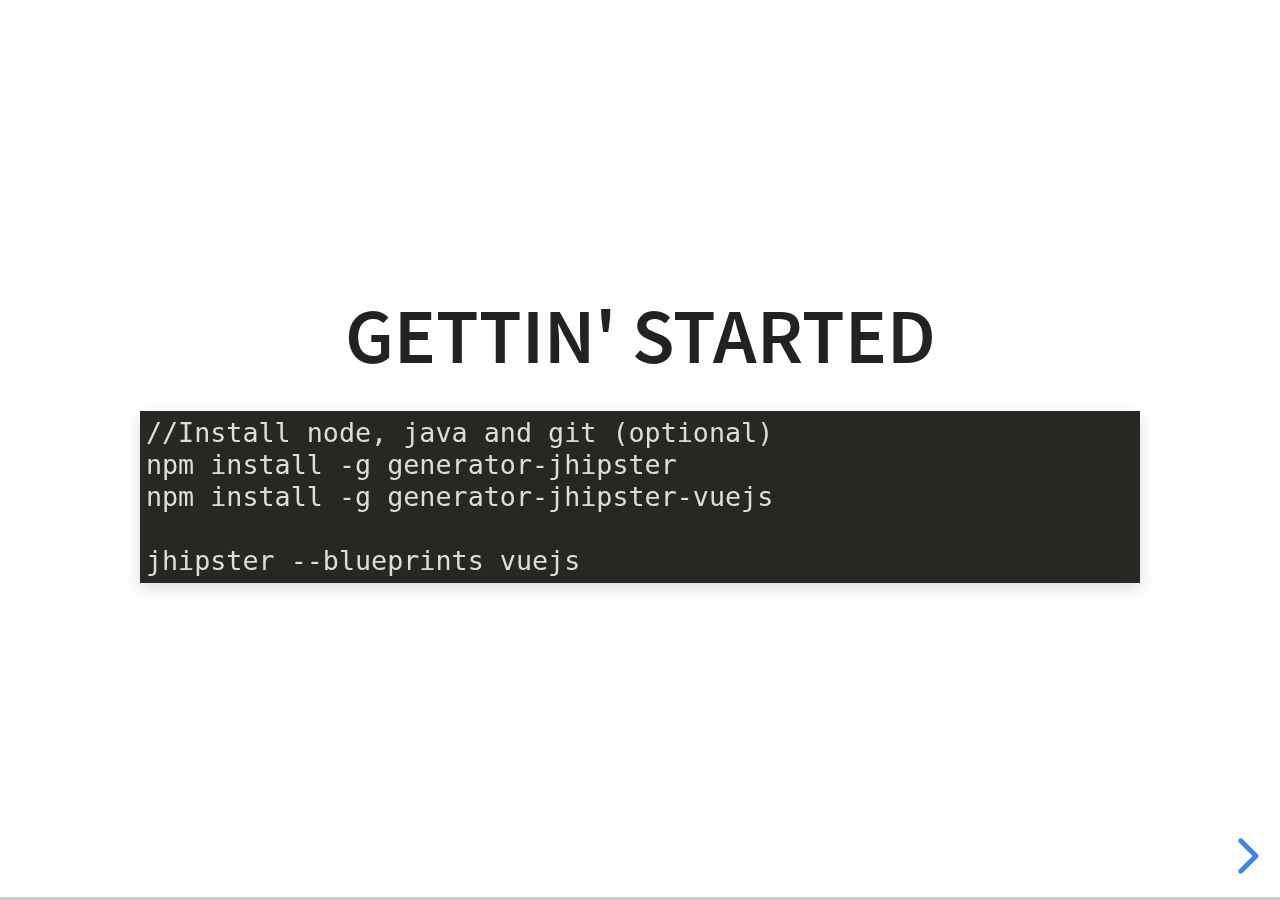
==== docs/demo.html @ 80eaae36 ":sparkles: depoy to gh pages" ====
<!DOCTYPE html><html lang="en"><head><meta charset="utf-8"><meta name="viewport" content="width=device-width, initial-scale=1.0, maximum-scale=1.0, user-scalable=no, minimal-ui"><title>Gettin' Started</title><link rel="stylesheet" href="reveal.js/css/reset.css"><link rel="stylesheet" href="reveal.js/css/reveal.css"><link rel="stylesheet" href="reveal.js/css/theme/white.css" id="theme"><!--This CSS is generated by the Asciidoctor reveal.js converter to further integrate AsciiDoc's existing semantic with reveal.js--><style type="text/css">.reveal div.right{float:right}

/* listing block */
.reveal .listingblock.stretch>.content{height: 100%}
.reveal .listingblock.stretch>.content>pre{height: 100%}
.reveal .listingblock.stretch>.content>pre>code{height:100%;max-height:100%}

/* tables */
table{border-collapse:collapse;border-spacing:0}
table{margin-bottom:1.25em;border:solid 1px #dedede}
table thead tr th,table thead tr td,table tfoot tr th,table tfoot tr td{padding:.5em .625em .625em;font-size:inherit;text-align:left}
table tr th,table tr td{padding:.5625em .625em;font-size:inherit}
table thead tr th,table tfoot tr th,table tbody tr td,table tr td,table tfoot tr td{display:table-cell;line-height:1.6}
td.tableblock>.content{margin-bottom:1.25em}
td.tableblock>.content>:last-child{margin-bottom:-1.25em}
table.tableblock,th.tableblock,td.tableblock{border:0 solid #dedede}
table.grid-all>thead>tr>.tableblock,table.grid-all>tbody>tr>.tableblock{border-width:0 1px 1px 0}
table.grid-all>tfoot>tr>.tableblock{border-width:1px 1px 0 0}
table.grid-cols>*>tr>.tableblock{border-width:0 1px 0 0}
table.grid-rows>thead>tr>.tableblock,table.grid-rows>tbody>tr>.tableblock{border-width:0 0 1px}
table.grid-rows>tfoot>tr>.tableblock{border-width:1px 0 0}
table.grid-all>*>tr>.tableblock:last-child,table.grid-cols>*>tr>.tableblock:last-child{border-right-width:0}
table.grid-all>tbody>tr:last-child>.tableblock,table.grid-all>thead:last-child>tr>.tableblock,table.grid-rows>tbody>tr:last-child>.tableblock,table.grid-rows>thead:last-child>tr>.tableblock{border-bottom-width:0}
table.frame-all{border-width:1px}
table.frame-sides{border-width:0 1px}
table.frame-topbot,table.frame-ends{border-width:1px 0}
.reveal table th.halign-left,.reveal table td.halign-left{text-align:left}
.reveal table th.halign-right,.reveal table td.halign-right{text-align:right}
.reveal table th.halign-center,.reveal table td.halign-center{text-align:center}
.reveal table th.valign-top,.reveal table td.valign-top{vertical-align:top}
.reveal table th.valign-bottom,.reveal table td.valign-bottom{vertical-align:bottom}
.reveal table th.valign-middle,.reveal table td.valign-middle{vertical-align:middle}
table thead th,table tfoot th{font-weight:bold}
tbody tr th{display:table-cell;line-height:1.6}
tbody tr th,tbody tr th p,tfoot tr th,tfoot tr th p{font-weight:bold}
thead{display:table-header-group}

.reveal table.grid-none th,.reveal table.grid-none td{border-bottom:0!important}

/* kbd macro */
kbd{font-family:"Droid Sans Mono","DejaVu Sans Mono",monospace;display:inline-block;color:rgba(0,0,0,.8);font-size:.65em;line-height:1.45;background:#f7f7f7;border:1px solid #ccc;-webkit-border-radius:3px;border-radius:3px;-webkit-box-shadow:0 1px 0 rgba(0,0,0,.2),0 0 0 .1em white inset;box-shadow:0 1px 0 rgba(0,0,0,.2),0 0 0 .1em #fff inset;margin:0 .15em;padding:.2em .5em;vertical-align:middle;position:relative;top:-.1em;white-space:nowrap}
.keyseq kbd:first-child{margin-left:0}
.keyseq kbd:last-child{margin-right:0}

/* callouts */
.conum[data-value] {display:inline-block;color:#fff!important;background:rgba(0,0,0,.8);-webkit-border-radius:50%;border-radius:50%;text-align:center;font-size:.75em;width:1.67em;height:1.67em;line-height:1.67em;font-family:"Open Sans","DejaVu Sans",sans-serif;font-style:normal;font-weight:bold}
.conum[data-value] *{color:#fff!important}
.conum[data-value]+b{display:none}
.conum[data-value]:after{content:attr(data-value)}
pre .conum[data-value]{position:relative;top:-.125em}
b.conum *{color:inherit!important}
.conum:not([data-value]):empty{display:none}
/* Callout list */
.hdlist>table,.colist>table{border:0;background:none}
.hdlist>table>tbody>tr,.colist>table>tbody>tr{background:none}
td.hdlist1,td.hdlist2{vertical-align:top;padding:0 .625em}
td.hdlist1{font-weight:bold;padding-bottom:1.25em}
/* Disabled from Asciidoctor CSS because it caused callout list to go under the
 * source listing when .stretch is applied (see #335)
 * .literalblock+.colist,.listingblock+.colist{margin-top:-.5em} */
.colist td:not([class]):first-child{padding:.4em .75em 0;line-height:1;vertical-align:top}
.colist td:not([class]):first-child img{max-width:none}
.colist td:not([class]):last-child{padding:.25em 0}

/* Override Asciidoctor CSS that causes issues with reveal.js features */
.reveal .hljs table{border: 0}
/* Callout list rows would have a bottom border with some reveal.js themes (see #335) */
.reveal .colist>table th, .reveal .colist>table td {border-bottom:0}
/* Fixes line height with Highlight.js source listing when linenums enabled (see #331) */
.reveal .hljs table thead tr th, .reveal .hljs table tfoot tr th, .reveal .hljs table tbody tr td, .reveal .hljs table tr td, .reveal .hljs table tfoot tr td{line-height:inherit}

/* Columns layout */
.columns .slide-content {
  display: flex;
}

.columns.wrap .slide-content {
  flex-wrap: wrap;
}

.columns.is-vcentered .slide-content {
  align-items: center;
}

.columns .slide-content > .column {
  display: block;
  flex-basis: 0;
  flex-grow: 1;
  flex-shrink: 1;
  padding: .75rem;
}

.columns .slide-content > .column.is-full {
  flex: none;
  width: 100%;
}

.columns .slide-content > .column.is-four-fifths {
  flex: none;
  width: 80%;
}

.columns .slide-content > .column.is-three-quarters {
  flex: none;
  width: 75%;
}

.columns .slide-content > .column.is-two-thirds {
  flex: none;
  width: 66.6666%;
}

.columns .slide-content > .column.is-three-fifths {
  flex: none;
  width: 60%;
}

.columns .slide-content > .column.is-half {
  flex: none;
  width: 50%;
}

.columns .slide-content > .column.is-two-fifths {
  flex: none;
  width: 40%;
}

.columns .slide-content > .column.is-one-third {
  flex: none;
  width: 33.3333%;
}

.columns .slide-content > .column.is-one-quarter {
  flex: none;
  width: 25%;
}

.columns .slide-content > .column.is-one-fifth {
  flex: none;
  width: 20%;
}
</style><!--Printing and PDF exports--><script>var link = document.createElement( 'link' );
link.rel = 'stylesheet';
link.type = 'text/css';
link.href = window.location.search.match( /print-pdf/gi ) ? "reveal.js/css/print/pdf.css" : "reveal.js/css/print/paper.css";
document.getElementsByTagName( 'head' )[0].appendChild( link );</script></head><body><div class="reveal"><div class="slides"><section id="_gettin_started"><h2>Gettin' Started</h2><div class="slide-content"><div class="listingblock"><div class="content"><pre class="highlightjs highlight"><code class="language-none hljs" data-noescape="true">//Install node, java and git (optional)
npm install -g generator-jhipster
npm install -g generator-jhipster-vuejs

jhipster --blueprints vuejs</code></pre></div></div>
<aside class="notes"><div class="paragraph"><p>we recommend adoptopenjdk 11 and node lts version
Latest version 6.8.0 (Gradle 6, Azure Spring Cloud, Neo4j)</p></div></aside></div></section>
<section id="_demo"><h2>Demo</h2><div class="slide-content"><div class="ulist"><ul><li><p>Generate a basic library application</p></li><li><p>Short Walkthrough</p></li><li><p>Generate CRUD capabilities</p></li><li><p>Small changes to the code</p></li><li><p>Build with Gitlab CI, deploy to Heroku</p></li></ul></div>
<div class="paragraph"><p><a href="https://www.youtube.com/watch?v=uQqlO3IGpTU">Learn JHipster in ~15 minutes with Matt Raible</a></p></div></div></section>
<section id="_jdl"><div class="slide-content"><div class="imageblock stretch" style=""><img src="jhipster-jdl.png" alt="jhipster jdl" height="100%"></div></div></section></div></div><script src="reveal.js/js/reveal.js"></script><script>Array.prototype.slice.call(document.querySelectorAll('.slides section')).forEach(function(slide) {
  if (slide.getAttribute('data-background-color')) return;
  // user needs to explicitly say he wants CSS color to override otherwise we might break custom css or theme (#226)
  if (!(slide.classList.contains('canvas') || slide.classList.contains('background'))) return;
  var bgColor = getComputedStyle(slide).backgroundColor;
  if (bgColor !== 'rgba(0, 0, 0, 0)' && bgColor !== 'transparent') {
    slide.setAttribute('data-background-color', bgColor);
    slide.style.backgroundColor = 'transparent';
  }
});

// More info about config & dependencies:
// - https://github.com/hakimel/reveal.js#configuration
// - https://github.com/hakimel/reveal.js#dependencies
Reveal.initialize({
  // Display presentation control arrows
  controls: true,
  // Help the user learn the controls by providing hints, for example by
  // bouncing the down arrow when they first encounter a vertical slide
  controlsTutorial: true,
  // Determines where controls appear, "edges" or "bottom-right"
  controlsLayout: 'bottom-right',
  // Visibility rule for backwards navigation arrows; "faded", "hidden"
  // or "visible"
  controlsBackArrows: 'faded',
  // Display a presentation progress bar
  progress: true,
  // Display the page number of the current slide
  slideNumber: false,
  // Control which views the slide number displays on
  showSlideNumber: 'all',
  // Add the current slide number to the URL hash so that reloading the
  // page/copying the URL will return you to the same slide
  hash: false,
  // Push each slide change to the browser history. Implies `hash: true`
  history: false,
  // Enable keyboard shortcuts for navigation
  keyboard: true,
  // Enable the slide overview mode
  overview: true,
  // Vertical centering of slides
  center: true,
  // Enables touch navigation on devices with touch input
  touch: true,
  // Loop the presentation
  loop: false,
  // Change the presentation direction to be RTL
  rtl: false,
  // See https://github.com/hakimel/reveal.js/#navigation-mode
  navigationMode: 'default',
  // Randomizes the order of slides each time the presentation loads
  shuffle: false,
  // Turns fragments on and off globally
  fragments: true,
  // Flags whether to include the current fragment in the URL,
  // so that reloading brings you to the same fragment position
  fragmentInURL: false,
  // Flags if the presentation is running in an embedded mode,
  // i.e. contained within a limited portion of the screen
  embedded: false,
  // Flags if we should show a help overlay when the questionmark
  // key is pressed
  help: true,
  // Flags if speaker notes should be visible to all viewers
  showNotes: false,
  // Global override for autolaying embedded media (video/audio/iframe)
  // - null: Media will only autoplay if data-autoplay is present
  // - true: All media will autoplay, regardless of individual setting
  // - false: No media will autoplay, regardless of individual setting
  autoPlayMedia: null,
  // Global override for preloading lazy-loaded iframes
  // - null: Iframes with data-src AND data-preload will be loaded when within
  //   the viewDistance, iframes with only data-src will be loaded when visible
  // - true: All iframes with data-src will be loaded when within the viewDistance
  // - false: All iframes with data-src will be loaded only when visible
  preloadIframes: null,
  // Number of milliseconds between automatically proceeding to the
  // next slide, disabled when set to 0, this value can be overwritten
  // by using a data-autoslide attribute on your slides
  autoSlide: 0,
  // Stop auto-sliding after user input
  autoSlideStoppable: true,
  // Use this method for navigation when auto-sliding
  autoSlideMethod: Reveal.navigateNext,
  // Specify the average time in seconds that you think you will spend
  // presenting each slide. This is used to show a pacing timer in the
  // speaker view
  defaultTiming: 120,
  // Specify the total time in seconds that is available to
  // present.  If this is set to a nonzero value, the pacing
  // timer will work out the time available for each slide,
  // instead of using the defaultTiming value
  totalTime: 0,
  // Specify the minimum amount of time you want to allot to
  // each slide, if using the totalTime calculation method.  If
  // the automated time allocation causes slide pacing to fall
  // below this threshold, then you will see an alert in the
  // speaker notes window
  minimumTimePerSlide: 0,
  // Enable slide navigation via mouse wheel
  mouseWheel: false,
  // Hide cursor if inactive
  hideInactiveCursor: true,
  // Time before the cursor is hidden (in ms)
  hideCursorTime: 5000,
  // Hides the address bar on mobile devices
  hideAddressBar: true,
  // Opens links in an iframe preview overlay
  // Add `data-preview-link` and `data-preview-link="false"` to customise each link
  // individually
  previewLinks: false,
  // Transition style (e.g., none, fade, slide, convex, concave, zoom)
  transition: 'slide',
  // Transition speed (e.g., default, fast, slow)
  transitionSpeed: 'default',
  // Transition style for full page slide backgrounds (e.g., none, fade, slide, convex, concave, zoom)
  backgroundTransition: 'fade',
  // Number of slides away from the current that are visible
  viewDistance: 3,
  // Number of slides away from the current that are visible on mobile
  // devices. It is advisable to set this to a lower number than
  // viewDistance in order to save resources.
  mobileViewDistance: 3,
  // Parallax background image (e.g., "'https://s3.amazonaws.com/hakim-static/reveal-js/reveal-parallax-1.jpg'")
  parallaxBackgroundImage: '',
  // Parallax background size in CSS syntax (e.g., "2100px 900px")
  parallaxBackgroundSize: '',
  // Number of pixels to move the parallax background per slide
  // - Calculated automatically unless specified
  // - Set to 0 to disable movement along an axis
  parallaxBackgroundHorizontal: null,
  parallaxBackgroundVertical: null,
  // The display mode that will be used to show slides
  display: 'block',

  // The "normal" size of the presentation, aspect ratio will be preserved
  // when the presentation is scaled to fit different resolutions. Can be
  // specified using percentage units.
  width: 960,
  height: 700,

  // Factor of the display size that should remain empty around the content
  margin: 0.1,

  // Bounds for smallest/largest possible scale to apply to content
  minScale: 0.2,
  maxScale: 1.5,

  // PDF Export Options
  // Put each fragment on a separate page
  pdfSeparateFragments: true,
  // For slides that do not fit on a page, max number of pages
  pdfMaxPagesPerSlide: 1,

  // Optional libraries used to extend on reveal.js
  dependencies: [
      { src: 'reveal.js/plugin/zoom-js/zoom.js', async: true },
      { src: 'reveal.js/plugin/notes/notes.js', async: true }
  ],

  

});</script><script>var dom = {};
dom.slides = document.querySelector('.reveal .slides');

function getRemainingHeight(element, slideElement, height) {
  height = height || 0;
  if (element) {
    var newHeight, oldHeight = element.style.height;
    // Change the .stretch element height to 0 in order find the height of all
    // the other elements
    element.style.height = '0px';
    // In Overview mode, the parent (.slide) height is set of 700px.
    // Restore it temporarily to its natural height.
    slideElement.style.height = 'auto';
    newHeight = height - slideElement.offsetHeight;
    // Restore the old height, just in case
    element.style.height = oldHeight + 'px';
    // Clear the parent (.slide) height. .removeProperty works in IE9+
    slideElement.style.removeProperty('height');
    return newHeight;
  }
  return height;
}

function layoutSlideContents(width, height) {
  // Handle sizing of elements with the 'stretch' class
  toArray(dom.slides.querySelectorAll('section .stretch')).forEach(function (element) {
    // Determine how much vertical space we can use
    var limit = 5; // hard limit
    var parent = element.parentNode;
    while (parent.nodeName !== 'SECTION' && limit > 0) {
      parent = parent.parentNode;
      limit--;
    }
    if (limit === 0) {
      // unable to find parent, aborting!
      return;
    }
    var remainingHeight = getRemainingHeight(element, parent, height);
    // Consider the aspect ratio of media elements
    if (/(img|video)/gi.test(element.nodeName)) {
      var nw = element.naturalWidth || element.videoWidth, nh = element.naturalHeight || element.videoHeight;
      var es = Math.min(width / nw, remainingHeight / nh);
      element.style.width = (nw * es) + 'px';
      element.style.height = (nh * es) + 'px';
    } else {
      element.style.width = width + 'px';
      element.style.height = remainingHeight + 'px';
    }
  });
}

function toArray(o) {
  return Array.prototype.slice.call(o);
}

Reveal.addEventListener('slidechanged', function () {
  layoutSlideContents(960, 700)
});
Reveal.addEventListener('ready', function () {
  layoutSlideContents(960, 700)
});
Reveal.addEventListener('resize', function () {
  layoutSlideContents(960, 700)
});</script><link rel="stylesheet" href="reveal.js/lib/css/monokai.css"/>
<script src="https://cdnjs.cloudflare.com/ajax/libs/highlight.js/9.18.1/highlight.min.js"></script>

<script>

/* highlightjs-line-numbers.js 2.6.0 | (C) 2018 Yauheni Pakala | MIT License | github.com/wcoder/highlightjs-line-numbers.js */
/* Edited by Hakim for reveal.js; removed async timeout */
!function(n,e){"use strict";function t(){var n=e.createElement("style");n.type="text/css",n.innerHTML=g(".{0}{border-collapse:collapse}.{0} td{padding:0}.{1}:before{content:attr({2})}",[v,L,b]),e.getElementsByTagName("head")[0].appendChild(n)}function r(t){"interactive"===e.readyState||"complete"===e.readyState?i(t):n.addEventListener("DOMContentLoaded",function(){i(t)})}function i(t){try{var r=e.querySelectorAll("code.hljs,code.nohighlight");for(var i in r)r.hasOwnProperty(i)&&l(r[i],t)}catch(o){n.console.error("LineNumbers error: ",o)}}function l(n,e){"object"==typeof n&&f(function(){n.innerHTML=s(n,e)})}function o(n,e){if("string"==typeof n){var t=document.createElement("code");return t.innerHTML=n,s(t,e)}}function s(n,e){e=e||{singleLine:!1};var t=e.singleLine?0:1;return c(n),a(n.innerHTML,t)}function a(n,e){var t=u(n);if(""===t[t.length-1].trim()&&t.pop(),t.length>e){for(var r="",i=0,l=t.length;i<l;i++)r+=g('<tr><td class="{0}"><div class="{1} {2}" {3}="{5}"></div></td><td class="{4}"><div class="{1}">{6}</div></td></tr>',[j,m,L,b,p,i+1,t[i].length>0?t[i]:" "]);return g('<table class="{0}">{1}</table>',[v,r])}return n}function c(n){var e=n.childNodes;for(var t in e)if(e.hasOwnProperty(t)){var r=e[t];h(r.textContent)>0&&(r.childNodes.length>0?c(r):d(r.parentNode))}}function d(n){var e=n.className;if(/hljs-/.test(e)){for(var t=u(n.innerHTML),r=0,i="";r<t.length;r++){var l=t[r].length>0?t[r]:" ";i+=g('<span class="{0}">{1}</span>\n',[e,l])}n.innerHTML=i.trim()}}function u(n){return 0===n.length?[]:n.split(y)}function h(n){return(n.trim().match(y)||[]).length}function f(e){e()}function g(n,e){return n.replace(/{(\d+)}/g,function(n,t){return e[t]?e[t]:n})}var v="hljs-ln",m="hljs-ln-line",p="hljs-ln-code",j="hljs-ln-numbers",L="hljs-ln-n",b="data-line-number",y=/\r\n|\r|\n/g;n.hljs?(n.hljs.initLineNumbersOnLoad=r,n.hljs.lineNumbersBlock=l,n.hljs.lineNumbersValue=o,t()):n.console.error("highlight.js not detected!")}(window,document);

/**
 * This reveal.js plugin is wrapper around the highlight.js
 * syntax highlighting library.
 */
(function( root, factory ) {
  if (typeof define === 'function' && define.amd) {
    root.RevealHighlight = factory();
  } else if( typeof exports === 'object' ) {
    module.exports = factory();
  } else {
    // Browser globals (root is window)
    root.RevealHighlight = factory();
  }
}( this, function() {

  // Function to perform a better "data-trim" on code snippets
  // Will slice an indentation amount on each line of the snippet (amount based on the line having the lowest indentation length)
  function betterTrim(snippetEl) {
    // Helper functions
    function trimLeft(val) {
      // Adapted from https://developer.mozilla.org/en-US/docs/Web/JavaScript/Reference/Global_Objects/String/Trim#Polyfill
      return val.replace(/^[\s\uFEFF\xA0]+/g, '');
    }
    function trimLineBreaks(input) {
      var lines = input.split('\n');

      // Trim line-breaks from the beginning
      for (var i = 0; i < lines.length; i++) {
        if (lines[i].trim() === '') {
          lines.splice(i--, 1);
        } else break;
      }

      // Trim line-breaks from the end
      for (var i = lines.length-1; i >= 0; i--) {
        if (lines[i].trim() === '') {
          lines.splice(i, 1);
        } else break;
      }

      return lines.join('\n');
    }

    // Main function for betterTrim()
    return (function(snippetEl) {
      var content = trimLineBreaks(snippetEl.innerHTML);
      var lines = content.split('\n');
      // Calculate the minimum amount to remove on each line start of the snippet (can be 0)
      var pad = lines.reduce(function(acc, line) {
        if (line.length > 0 && trimLeft(line).length > 0 && acc > line.length - trimLeft(line).length) {
          return line.length - trimLeft(line).length;
        }
        return acc;
      }, Number.POSITIVE_INFINITY);
      // Slice each line with this amount
      return lines.map(function(line, index) {
        return line.slice(pad);
      })
        .join('\n');
    })(snippetEl);
  }

  var RevealHighlight = {

    HIGHLIGHT_STEP_DELIMITER: '|',
    HIGHLIGHT_LINE_DELIMITER: ',',
    HIGHLIGHT_LINE_RANGE_DELIMITER: '-',

    init: function() {

      // Read the plugin config options and provide fallbacks
      var config = Reveal.getConfig().highlight || {};
      config.highlightOnLoad = typeof config.highlightOnLoad === 'boolean' ? config.highlightOnLoad : true;
      config.escapeHTML = typeof config.escapeHTML === 'boolean' ? config.escapeHTML : true;

      [].slice.call( document.querySelectorAll( '.reveal pre code' ) ).forEach( function( block ) {

        // Trim whitespace if the "data-trim" attribute is present
        if( block.hasAttribute( 'data-trim' ) && typeof block.innerHTML.trim === 'function' ) {
          block.innerHTML = betterTrim( block );
        }

        // Escape HTML tags unless the "data-noescape" attrbute is present
        if( config.escapeHTML && !block.hasAttribute( 'data-noescape' )) {
          block.innerHTML = block.innerHTML.replace( /</g,"&lt;").replace(/>/g, '&gt;' );
        }

        // Re-highlight when focus is lost (for contenteditable code)
        block.addEventListener( 'focusout', function( event ) {
          hljs.highlightBlock( event.currentTarget );
        }, false );

        if( config.highlightOnLoad ) {
          RevealHighlight.highlightBlock( block );
        }
      } );

    },

    /**
     * Highlights a code block. If the <code> node has the
     * 'data-line-numbers' attribute we also generate slide
     * numbers.
     *
     * If the block contains multiple line highlight steps,
     * we clone the block and create a fragment for each step.
     */
    highlightBlock: function( block ) {

      hljs.highlightBlock( block );

      // Don't generate line numbers for empty code blocks
      if( block.innerHTML.trim().length === 0 ) return;

      if( block.hasAttribute( 'data-line-numbers' ) ) {
        hljs.lineNumbersBlock( block, { singleLine: true } );

        // If there is at least one highlight step, generate
        // fragments
        var highlightSteps = RevealHighlight.deserializeHighlightSteps( block.getAttribute( 'data-line-numbers' ) );
        if( highlightSteps.length > 1 ) {

          // If the original code block has a fragment-index,
          // each clone should follow in an incremental sequence
          var fragmentIndex = parseInt( block.getAttribute( 'data-fragment-index' ), 10 );
          if( typeof fragmentIndex !== 'number' || isNaN( fragmentIndex ) ) {
            fragmentIndex = null;
          }

          // Generate fragments for all steps except the original block
          highlightSteps.slice(1).forEach( function( highlight ) {

            var fragmentBlock = block.cloneNode( true );
            fragmentBlock.setAttribute( 'data-line-numbers', RevealHighlight.serializeHighlightSteps( [ highlight ] ) );
            fragmentBlock.classList.add( 'fragment' );
            block.parentNode.appendChild( fragmentBlock );
            RevealHighlight.highlightLines( fragmentBlock );

            if( typeof fragmentIndex === 'number' ) {
              fragmentBlock.setAttribute( 'data-fragment-index', fragmentIndex );
              fragmentIndex += 1;
            }
            else {
              fragmentBlock.removeAttribute( 'data-fragment-index' );
            }

          } );

          block.removeAttribute( 'data-fragment-index' )
          block.setAttribute( 'data-line-numbers', RevealHighlight.serializeHighlightSteps( [ highlightSteps[0] ] ) );

        }

        RevealHighlight.highlightLines( block );

      }

    },

    /**
     * Visually emphasize specific lines within a code block.
     * This only works on blocks with line numbering turned on.
     *
     * @param {HTMLElement} block a <code> block
     * @param {String} [linesToHighlight] The lines that should be
     * highlighted in this format:
     * "1" 		= highlights line 1
     * "2,5"	= highlights lines 2 & 5
     * "2,5-7"	= highlights lines 2, 5, 6 & 7
     */
    highlightLines: function( block, linesToHighlight ) {

      var highlightSteps = RevealHighlight.deserializeHighlightSteps( linesToHighlight || block.getAttribute( 'data-line-numbers' ) );

      if( highlightSteps.length ) {

        highlightSteps[0].forEach( function( highlight ) {

          var elementsToHighlight = [];

          // Highlight a range
          if( typeof highlight.end === 'number' ) {
            elementsToHighlight = [].slice.call( block.querySelectorAll( 'table tr:nth-child(n+'+highlight.start+'):nth-child(-n+'+highlight.end+')' ) );
          }
          // Highlight a single line
          else if( typeof highlight.start === 'number' ) {
            elementsToHighlight = [].slice.call( block.querySelectorAll( 'table tr:nth-child('+highlight.start+')' ) );
          }

          if( elementsToHighlight.length ) {
            elementsToHighlight.forEach( function( lineElement ) {
              lineElement.classList.add( 'highlight-line' );
            } );

            block.classList.add( 'has-highlights' );
          }

        } );

      }

    },

    /**
     * Parses and formats a user-defined string of line
     * numbers to highlight.
     *
     * @example
     * RevealHighlight.deserializeHighlightSteps( '1,2|3,5-10' )
     * // [
     * //   [ { start: 1 }, { start: 2 } ],
     * //   [ { start: 3 }, { start: 5, end: 10 } ]
     * // ]
     */
    deserializeHighlightSteps: function( highlightSteps ) {

      // Remove whitespace
      highlightSteps = highlightSteps.replace( /\s/g, '' );

      // Divide up our line number groups
      highlightSteps = highlightSteps.split( RevealHighlight.HIGHLIGHT_STEP_DELIMITER );

      return highlightSteps.map( function( highlights ) {

        return highlights.split( RevealHighlight.HIGHLIGHT_LINE_DELIMITER ).map( function( highlight ) {

          // Parse valid line numbers
          if( /^[\d-]+$/.test( highlight ) ) {

            highlight = highlight.split( RevealHighlight.HIGHLIGHT_LINE_RANGE_DELIMITER );

            var lineStart = parseInt( highlight[0], 10 ),
              lineEnd = parseInt( highlight[1], 10 );

            if( isNaN( lineEnd ) ) {
              return {
                start: lineStart
              };
            }
            else {
              return {
                start: lineStart,
                end: lineEnd
              };
            }

          }
          // If no line numbers are provided, no code will be highlighted
          else {

            return {};

          }

        } );

      } );

    },

    /**
     * Serializes parsed line number data into a string so
     * that we can store it in the DOM.
     */
    serializeHighlightSteps: function( highlightSteps ) {

      return highlightSteps.map( function( highlights ) {

        return highlights.map( function( highlight ) {

          // Line range
          if( typeof highlight.end === 'number' ) {
            return highlight.start + RevealHighlight.HIGHLIGHT_LINE_RANGE_DELIMITER + highlight.end;
          }
          // Single line
          else if( typeof highlight.start === 'number' ) {
            return highlight.start;
          }
          // All lines
          else {
            return '';
          }

        } ).join( RevealHighlight.HIGHLIGHT_LINE_DELIMITER );

      } ).join( RevealHighlight.HIGHLIGHT_STEP_DELIMITER );

    }

  }

  Reveal.registerPlugin( 'highlight', RevealHighlight );

  return RevealHighlight;

}));
        
hljs.initHighlightingOnLoad();
</script></body></html>
---- docs/reveal.js/css/theme/white.css ----
/**
 * White theme for reveal.js. This is the opposite of the 'black' theme.
 *
 * By Hakim El Hattab, http://hakim.se
 */
@import url(../../lib/font/source-sans-pro/source-sans-pro.css);
section.has-dark-background, section.has-dark-background h1, section.has-dark-background h2, section.has-dark-background h3, section.has-dark-background h4, section.has-dark-background h5, section.has-dark-background h6 {
  color: #fff; }

/*********************************************
 * GLOBAL STYLES
 *********************************************/
body {
  background: #fff;
  background-color: #fff; }

.reveal {
  font-family: "Source Sans Pro", Helvetica, sans-serif;
  font-size: 42px;
  font-weight: normal;
  color: #222; }

::selection {
  color: #fff;
  background: #98bdef;
  text-shadow: none; }

::-moz-selection {
  color: #fff;
  background: #98bdef;
  text-shadow: none; }

.reveal .slides section,
.reveal .slides section > section {
  line-height: 1.3;
  font-weight: inherit; }

/*********************************************
 * HEADERS
 *********************************************/
.reveal h1,
.reveal h2,
.reveal h3,
.reveal h4,
.reveal h5,
.reveal h6 {
  margin: 0 0 20px 0;
  color: #222;
  font-family: "Source Sans Pro", Helvetica, sans-serif;
  font-weight: 600;
  line-height: 1.2;
  letter-spacing: normal;
  text-transform: uppercase;
  text-shadow: none;
  word-wrap: break-word; }

.reveal h1 {
  font-size: 2.5em; }

.reveal h2 {
  font-size: 1.6em; }

.reveal h3 {
  font-size: 1.3em; }

.reveal h4 {
  font-size: 1em; }

.reveal h1 {
  text-shadow: none; }

/*********************************************
 * OTHER
 *********************************************/
.reveal p {
  margin: 20px 0;
  line-height: 1.3; }

/* Ensure certain elements are never larger than the slide itself */
.reveal img,
.reveal video,
.reveal iframe {
  max-width: 95%;
  max-height: 95%; }

.reveal strong,
.reveal b {
  font-weight: bold; }

.reveal em {
  font-style: italic; }

.reveal ol,
.reveal dl,
.reveal ul {
  display: inline-block;
  text-align: left;
  margin: 0 0 0 1em; }

.reveal ol {
  list-style-type: decimal; }

.reveal ul {
  list-style-type: disc; }

.reveal ul ul {
  list-style-type: square; }

.reveal ul ul ul {
  list-style-type: circle; }

.reveal ul ul,
.reveal ul ol,
.reveal ol ol,
.reveal ol ul {
  display: block;
  margin-left: 40px; }

.reveal dt {
  font-weight: bold; }

.reveal dd {
  margin-left: 40px; }

.reveal blockquote {
  display: block;
  position: relative;
  width: 70%;
  margin: 20px auto;
  padding: 5px;
  font-style: italic;
  background: rgba(255, 255, 255, 0.05);
  box-shadow: 0px 0px 2px rgba(0, 0, 0, 0.2); }

.reveal blockquote p:first-child,
.reveal blockquote p:last-child {
  display: inline-block; }

.reveal q {
  font-style: italic; }

.reveal pre {
  display: block;
  position: relative;
  width: 90%;
  margin: 20px auto;
  text-align: left;
  font-size: 0.55em;
  font-family: monospace;
  line-height: 1.2em;
  word-wrap: break-word;
  box-shadow: 0px 5px 15px rgba(0, 0, 0, 0.15); }

.reveal code {
  font-family: monospace;
  text-transform: none; }

.reveal pre code {
  display: block;
  padding: 5px;
  overflow: auto;
  max-height: 400px;
  word-wrap: normal; }

.reveal table {
  margin: auto;
  border-collapse: collapse;
  border-spacing: 0; }

.reveal table th {
  font-weight: bold; }

.reveal table th,
.reveal table td {
  text-align: left;
  padding: 0.2em 0.5em 0.2em 0.5em;
  border-bottom: 1px solid; }

.reveal table th[align="center"],
.reveal table td[align="center"] {
  text-align: center; }

.reveal table th[align="right"],
.reveal table td[align="right"] {
  text-align: right; }

.reveal table tbody tr:last-child th,
.reveal table tbody tr:last-child td {
  border-bottom: none; }

.reveal sup {
  vertical-align: super;
  font-size: smaller; }

.reveal sub {
  vertical-align: sub;
  font-size: smaller; }

.reveal small {
  display: inline-block;
  font-size: 0.6em;
  line-height: 1.2em;
  vertical-align: top; }

.reveal small * {
  vertical-align: top; }

/*********************************************
 * LINKS
 *********************************************/
.reveal a {
  color: #2a76dd;
  text-decoration: none;
  -webkit-transition: color .15s ease;
  -moz-transition: color .15s ease;
  transition: color .15s ease; }

.reveal a:hover {
  color: #6ca0e8;
  text-shadow: none;
  border: none; }

.reveal .roll span:after {
  color: #fff;
  background: #1a53a1; }

/*********************************************
 * IMAGES
 *********************************************/
.reveal section img {
  margin: 15px 0px;
  background: rgba(255, 255, 255, 0.12);
  border: 4px solid #222;
  box-shadow: 0 0 10px rgba(0, 0, 0, 0.15); }

.reveal section img.plain {
  border: 0;
  box-shadow: none; }

.reveal a img {
  -webkit-transition: all .15s linear;
  -moz-transition: all .15s linear;
  transition: all .15s linear; }

.reveal a:hover img {
  background: rgba(255, 255, 255, 0.2);
  border-color: #2a76dd;
  box-shadow: 0 0 20px rgba(0, 0, 0, 0.55); }

/*********************************************
 * NAVIGATION CONTROLS
 *********************************************/
.reveal .controls {
  color: #2a76dd; }

/*********************************************
 * PROGRESS BAR
 *********************************************/
.reveal .progress {
  background: rgba(0, 0, 0, 0.2);
  color: #2a76dd; }

.reveal .progress span {
  -webkit-transition: width 800ms cubic-bezier(0.26, 0.86, 0.44, 0.985);
  -moz-transition: width 800ms cubic-bezier(0.26, 0.86, 0.44, 0.985);
  transition: width 800ms cubic-bezier(0.26, 0.86, 0.44, 0.985); }

/*********************************************
 * PRINT BACKGROUND
 *********************************************/
@media print {
  .backgrounds {
    background-color: #fff; } }
---- docs/reveal.js/lib/css/monokai.css ----
/*
Monokai style - ported by Luigi Maselli - http://grigio.org
*/

.hljs {
  display: block;
  overflow-x: auto;
  padding: 0.5em;
  background: #272822;
  color: #ddd;
}

.hljs-tag,
.hljs-keyword,
.hljs-selector-tag,
.hljs-literal,
.hljs-strong,
.hljs-name {
  color: #f92672;
}

.hljs-code {
  color: #66d9ef;
}

.hljs-class .hljs-title {
  color: white;
}

.hljs-attribute,
.hljs-symbol,
.hljs-regexp,
.hljs-link {
  color: #bf79db;
}

.hljs-string,
.hljs-bullet,
.hljs-subst,
.hljs-title,
.hljs-section,
.hljs-emphasis,
.hljs-type,
.hljs-built_in,
.hljs-builtin-name,
.hljs-selector-attr,
.hljs-selector-pseudo,
.hljs-addition,
.hljs-variable,
.hljs-template-tag,
.hljs-template-variable {
  color: #a6e22e;
}

.hljs-comment,
.hljs-quote,
.hljs-deletion,
.hljs-meta {
  color: #75715e;
}

.hljs-keyword,
.hljs-selector-tag,
.hljs-literal,
.hljs-doctag,
.hljs-title,
.hljs-section,
.hljs-type,
.hljs-selector-id {
  font-weight: bold;
}
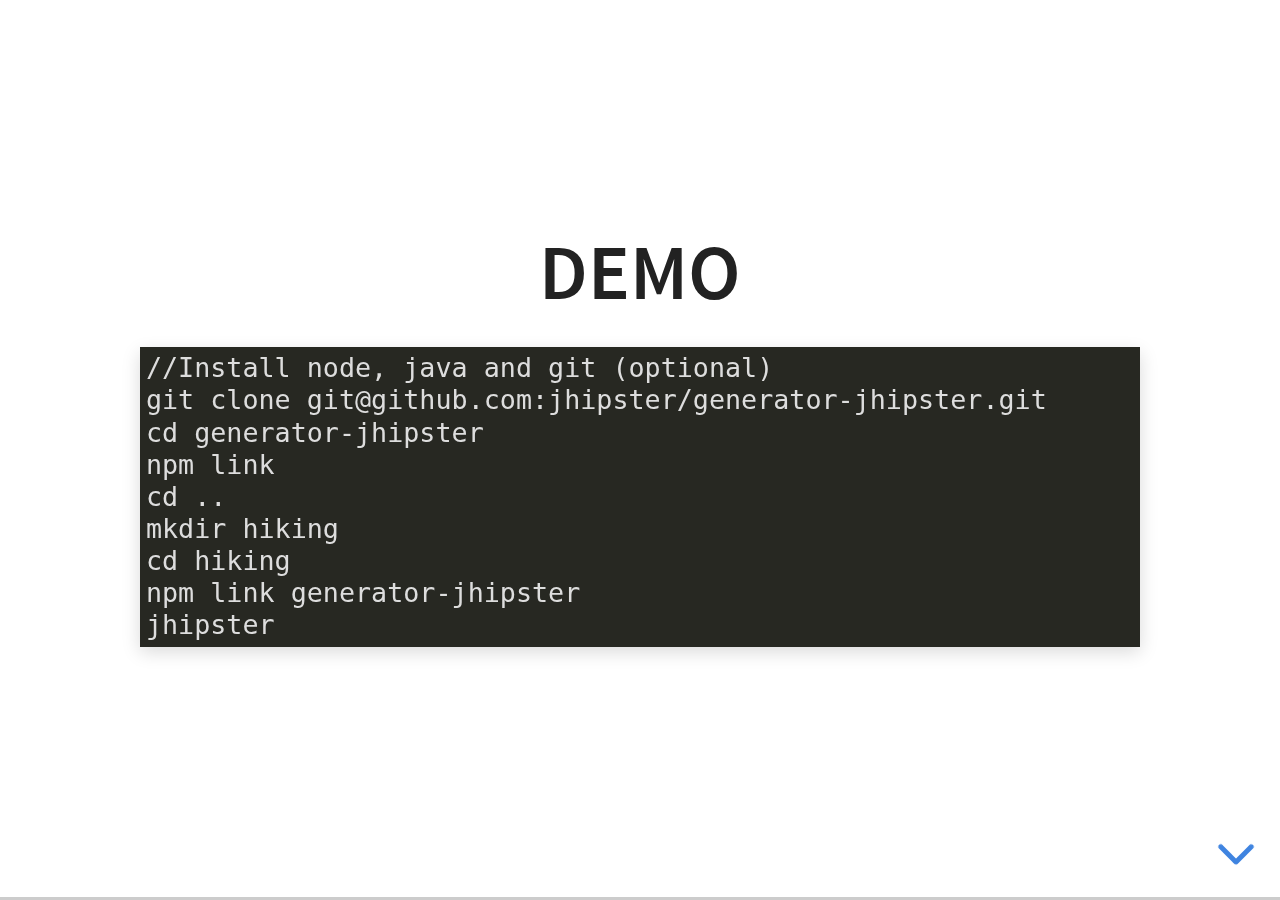
==== commit bc4b2340: "finish slides" ====
--- a/docs/demo.html
+++ b/docs/demo.html
@@ -1,4 +1,4 @@
-<!DOCTYPE html><html lang="en"><head><meta charset="utf-8"><meta name="viewport" content="width=device-width, initial-scale=1.0, maximum-scale=1.0, user-scalable=no, minimal-ui"><title>Gettin' Started</title><link rel="stylesheet" href="reveal.js/css/reset.css"><link rel="stylesheet" href="reveal.js/css/reveal.css"><link rel="stylesheet" href="reveal.js/css/theme/white.css" id="theme"><!--This CSS is generated by the Asciidoctor reveal.js converter to further integrate AsciiDoc's existing semantic with reveal.js--><style type="text/css">.reveal div.right{float:right}
+<!DOCTYPE html><html lang="en"><head><meta charset="utf-8"><meta name="viewport" content="width=device-width, initial-scale=1.0, maximum-scale=1.0, user-scalable=no, minimal-ui"><title>Demo</title><link rel="stylesheet" href="reveal.js/css/reset.css"><link rel="stylesheet" href="reveal.js/css/reveal.css"><link rel="stylesheet" href="reveal.js/css/theme/white.css" id="theme"><!--This CSS is generated by the Asciidoctor reveal.js converter to further integrate AsciiDoc's existing semantic with reveal.js--><style type="text/css">.reveal div.right{float:right}
 
 /* listing block */
 .reveal .listingblock.stretch>.content{height: 100%}
@@ -143,16 +143,16 @@
 link.rel = 'stylesheet';
 link.type = 'text/css';
 link.href = window.location.search.match( /print-pdf/gi ) ? "reveal.js/css/print/pdf.css" : "reveal.js/css/print/paper.css";
-document.getElementsByTagName( 'head' )[0].appendChild( link );</script></head><body><div class="reveal"><div class="slides"><section id="_gettin_started"><h2>Gettin' Started</h2><div class="slide-content"><div class="listingblock"><div class="content"><pre class="highlightjs highlight"><code class="language-none hljs" data-noescape="true">//Install node, java and git (optional)
-npm install -g generator-jhipster
-npm install -g generator-jhipster-vuejs
-
-jhipster --blueprints vuejs</code></pre></div></div>
-<aside class="notes"><div class="paragraph"><p>we recommend adoptopenjdk 11 and node lts version
-Latest version 6.8.0 (Gradle 6, Azure Spring Cloud, Neo4j)</p></div></aside></div></section>
-<section id="_demo"><h2>Demo</h2><div class="slide-content"><div class="ulist"><ul><li><p>Generate a basic library application</p></li><li><p>Short Walkthrough</p></li><li><p>Generate CRUD capabilities</p></li><li><p>Small changes to the code</p></li><li><p>Build with Gitlab CI, deploy to Heroku</p></li></ul></div>
-<div class="paragraph"><p><a href="https://www.youtube.com/watch?v=uQqlO3IGpTU">Learn JHipster in ~15 minutes with Matt Raible</a></p></div></div></section>
-<section id="_jdl"><div class="slide-content"><div class="imageblock stretch" style=""><img src="jhipster-jdl.png" alt="jhipster jdl" height="100%"></div></div></section></div></div><script src="reveal.js/js/reveal.js"></script><script>Array.prototype.slice.call(document.querySelectorAll('.slides section')).forEach(function(slide) {
+document.getElementsByTagName( 'head' )[0].appendChild( link );</script></head><body><div class="reveal"><div class="slides"><section><section id="_demo"><h2>Demo</h2><div class="slide-content"><div class="listingblock"><div class="content"><pre class="highlightjs highlight"><code class="language-none hljs" data-noescape="true">//Install node, java and git (optional)
+git clone git@github.com:jhipster/generator-jhipster.git
+cd generator-jhipster
+npm link
+cd ..
+mkdir hiking
+cd hiking
+npm link generator-jhipster
+jhipster</code></pre></div></div></div></section><section id="_generate_entities"><h2>Generate Entities</h2><div class="slide-content"><div class="imageblock" style=""><img src="https://atomfrede.github.io/whats-new-in-jhipster-7-jcon2020/images/jhipster-jdl.png" alt="jhipster jdl" width="30%"></div>
+<div class="listingblock"><div class="content"><pre class="highlightjs highlight"><code class="language-none hljs" data-noescape="true">jhipster import-jdl app.jdl</code></pre></div></div></div></section></section></div></div><script src="reveal.js/js/reveal.js"></script><script>Array.prototype.slice.call(document.querySelectorAll('.slides section')).forEach(function(slide) {
   if (slide.getAttribute('data-background-color')) return;
   // user needs to explicitly say he wants CSS color to override otherwise we might break custom css or theme (#226)
   if (!(slide.classList.contains('canvas') || slide.classList.contains('background'))) return;
